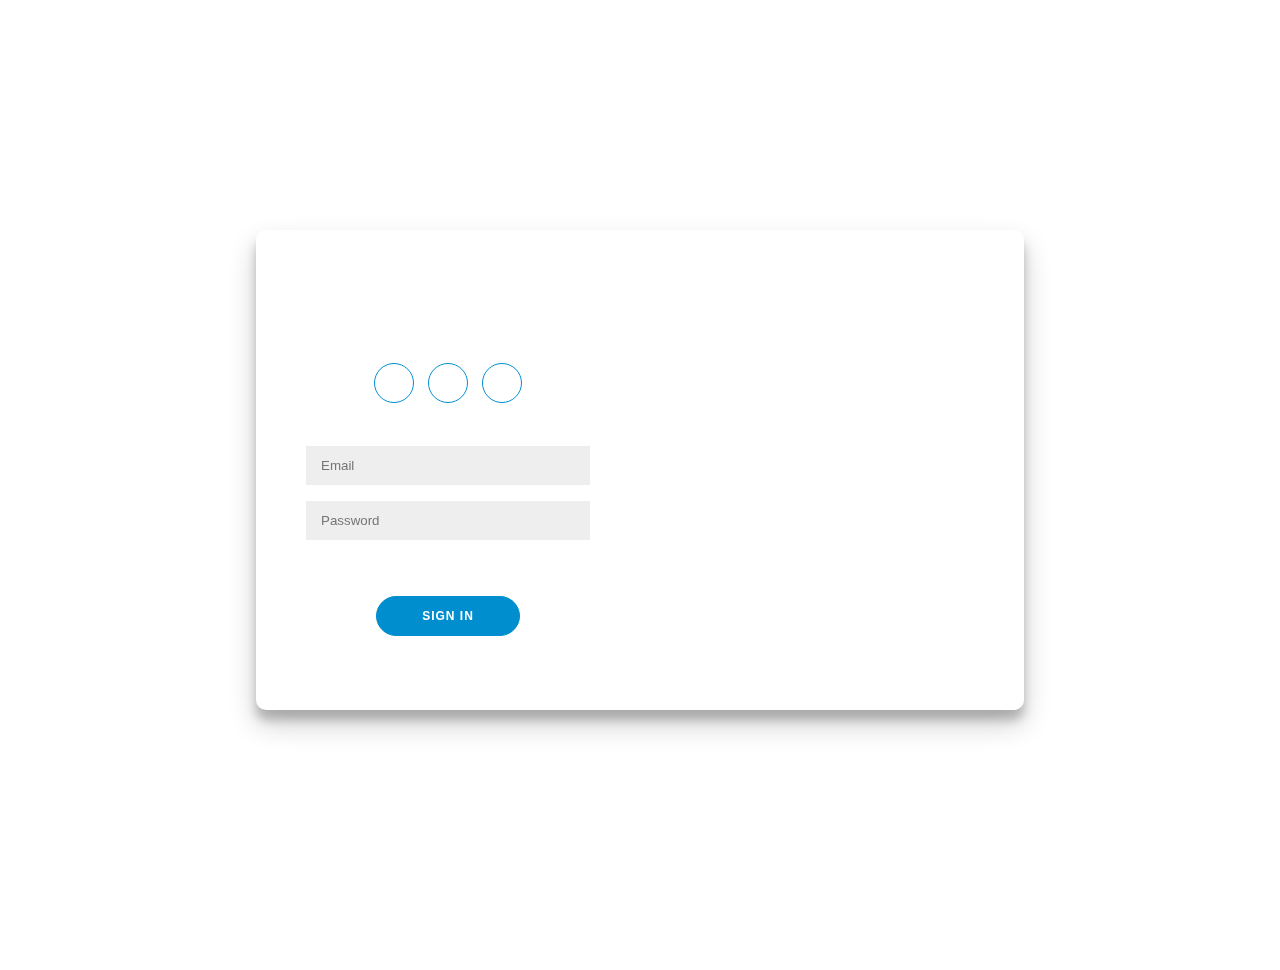
==== signin.html @ fac23c8a "Merge branch 'main' of https://github.com/nilarpan7/Diversion-2K25" ====
<!DOCTYPE html>
<html lang="en">

<head>
    <meta charset="UTF-8">
    <meta http-equiv="X-UA-Compatible" content="IE=edge">
    <meta name="viewport" content="width=device-width, initial-scale=1.0">
    <title>Login Radius - Signin/Signup</title>
    <link rel="stylesheet" href="https://use.fontawesome.com/releases/v5.8.1/css/all.css"
        integrity="sha384-50oBUHEmvpQ+1lW4y57PTFmhCaXp0ML5d60M1M7uH2+nqUivzIebhndOJK28anvf" crossorigin="anonymous">
    <style>
        @import url('https://fonts.googleapis.com/css?family=Montserrat:400,800');

* {
    box-sizing: border-box;
}

body {
    font-family: 'Montserrat', sans-serif;
    background-image: url("assets/images/mandir3.jpg");
    background-position: 50%;
    background-size: cover;
    background-repeat: no-repeat;
    display: flex;
    flex-direction: column;
    justify-content: center;
    align-items: center;
    height: 100vh;
    margin: -20px 0 50px;
	margin-top: 20px;
}

h1 {
    font-weight: bold;
    margin: 0;
}

p {
    font-size: 14px;
    font-weight: 100;
    line-height: 20px;
    letter-spacing: .5px;
    margin: 20px 0 30px;
}

span {
    
    font-size: 12px;
}

a {
    color: white;
    font-size: 14px;
    text-decoration: none;
    margin: 15px 0;
}

.container {
    background: rgba(248, 243, 243, 0.021);
    border-radius: 10px;
    box-shadow: 0 14px 28px rgba(0, 0, 0, .2), 0 10px 10px rgba(0, 0, 0, .2);
    position: relative;
    overflow: hidden;
    width: 768px;
    max-width: 100%;
    min-height: 480px;
}

.form-container form {
    background : rgba(248, 243, 243, 0.021);
    display: flex;
    flex-direction: column;
    padding:  0 50px;
    height: 100%;
    justify-content: center;
    align-items: center;
    text-align: center;
    color: white;
}

.social-container {
    margin: 20px 0;
}

.social-container a {
    border: 1px solid #008ecf;
    border-radius: 50%;
    display: inline-flex;
    justify-content: center;
    align-items: center;
    margin: 0 5px;
    height: 40px;
    width: 40px;
}

.form-container input {
    background: #eee;
    border: none;
    padding: 12px 15px;
    margin: 8px 0;
    width: 100%;
}

button {
    border-radius: 20px;
    border: 1px solid #008ecf;
    background: #008ecf;
    color: #fff;
    font-size: 12px;
    font-weight: bold;
    padding: 12px 45px;
    letter-spacing: 1px;
    text-transform: uppercase;
    transition: transform 80ms ease-in;
}

button:active {
    transform: scale(.95);
}

button:focus {
    outline: none;
}

button.ghost {
    background: transparent;
    border-color: #fff;
}

.form-container {
    position: absolute;
    top: 0;
    height: 100%;
    transition: all .6s ease-in-out;
}

.sign-in-container {
    left: 0;
    width: 50%;
    z-index: 2;
}

.sign-up-container {
    left: 0;
    width: 50%;
    z-index: 1;
    opacity: 0;
}

.overlay-container {
    position: absolute;
    top: 0;
    left: 50%;
    width: 50%;
    height: 100%;
    overflow: hidden;
    transition: transform .6s ease-in-out;
    z-index: 100;
    color: white;
}

.overlay {
    background: #ff416c;
    background: linear-gradient(to right,rgba(248, 243, 243, 0.021), rgba(248, 243, 243, 0.021)) no-repeat 0 0 / cover;
    color: #fff;
    position: relative;
    left: -100%;
    height: 100%;
    width: 200%;
    transform: translateY(0);
    transition: transform .6s ease-in-out;
}

.overlay-panel {
    position: absolute;
    top: 0;
    display: flex;
    flex-direction: column;
    justify-content: center;
    align-items: center;
    padding: 0 40px;
    height: 100%;
    width: 50%;
    text-align: center;
    transform: translateY(0);
    transition: transform .6s ease-in-out;
}

.overlay-right {
    right: 0;
    transform: translateY(0);
}

.overlay-left {
    transform: translateY(-20%);
}

/* Move signin to right */
.container.right-panel-active .sign-in-container {
    transform: translateY(100%);
}

/* Move overlay to left */
.container.right-panel-active .overlay-container {
    transform: translateX(-100%);
}

/* Bring signup over signin */
.container.right-panel-active .sign-up-container {
    transform: translateX(100%);
    opacity: 1;
    z-index: 5;
}

/* Move overlay back to right */
.container.right-panel-active .overlay {
    transform: translateX(50%);
}

/* Bring back the text to center */
.container.right-panel-active .overlay-left {
    transform: translateY(0);
}

/* Same effect for right */
.container.right-panel-active .overlay-right {
    transform: translateY(20%);
}

    </style>
</head>

<body>
    <div class="container" id="container">
        <div class="form-container sign-up-container">
            <form action="#">
                <h1>Create Account</h1>
                <div class="social-container">
                    <a href="https://www.facebook.com/" class="social"><i class="fab fa-facebook-f"></i></a>
                    <a href="https://accounts.google.com/v3/signin/identifier?authuser=0&continue=https%3A%2F%2Fmyaccount.google.com%2F%3Fhl%3Den%26utm_source%3DOGB%26utm_medium%3Dact%26gar%3DWzJd&ec=GAlAwAE&hl=en&service=accountsettings&flowName=GlifWebSignIn&flowEntry=AddSession&dsh=S1177420996%3A1738830211148824&ddm=1" class="social"><i class="fab fa-google-plus-g"></i></a>
                    <a href="https://in.linkedin.com/" class="social"><i class="fab fa-linkedin-in"></i></a>
                </div>
                <span>or use your email for registration</span>
                <input type="text" placeholder="Name" />
                <input type="email" placeholder="Email" />
                <input type="password" placeholder="Password" />
                <button>Sign Up</button>
            </form>
        </div>
        <div class="form-container sign-in-container">
            <form action="#">
                <h1>Sign in</h1>
                <div class="social-container">
                    <a href="https://www.facebook.com/" class="social"><i class="fab fa-facebook-f"></i></a>
                    <a href="https://accounts.google.com/v3/signin/identifier?authuser=0&continue=https%3A%2F%2Fmyaccount.google.com%2F%3Fhl%3Den%26utm_source%3DOGB%26utm_medium%3Dact%26gar%3DWzJd&ec=GAlAwAE&hl=en&service=accountsettings&flowName=GlifWebSignIn&flowEntry=AddSession&dsh=S1177420996%3A1738830211148824&ddm=1" class="social"><i class="fab fa-google-plus-g"></i></a>
                    <a href="https://in.linkedin.com/" class="social"><i class="fab fa-linkedin-in"></i></a>
                </div>
                <span>or use your account</span>
                <input type="email" placeholder="Email" />
                <input type="password" placeholder="Password" />
                <a href="#">Forgot your password?</a>
                <button>Sign In</button>
            </form>
        </div>
        <div class="overlay-container">
            <div class="overlay">
                <div class="overlay-panel overlay-left">
                    <h1>Welcome Back!</h1>
                    <p>To keep connected with us please signin with your personal info</p>
                    <button class="ghost" id="signIn">Sign In</button>
                </div>
                <div class="overlay-panel overlay-right">
                    <h1>Hello, Friend!</h1>
                    <p>Enter your personal details and start journey with us</p>
                    <button class="ghost" id="signUp">Sign Up</button>
                </div>
            </div>
        </div>
    </div>
    <script src="assets/js/main.js"></script>
</body>

</html>
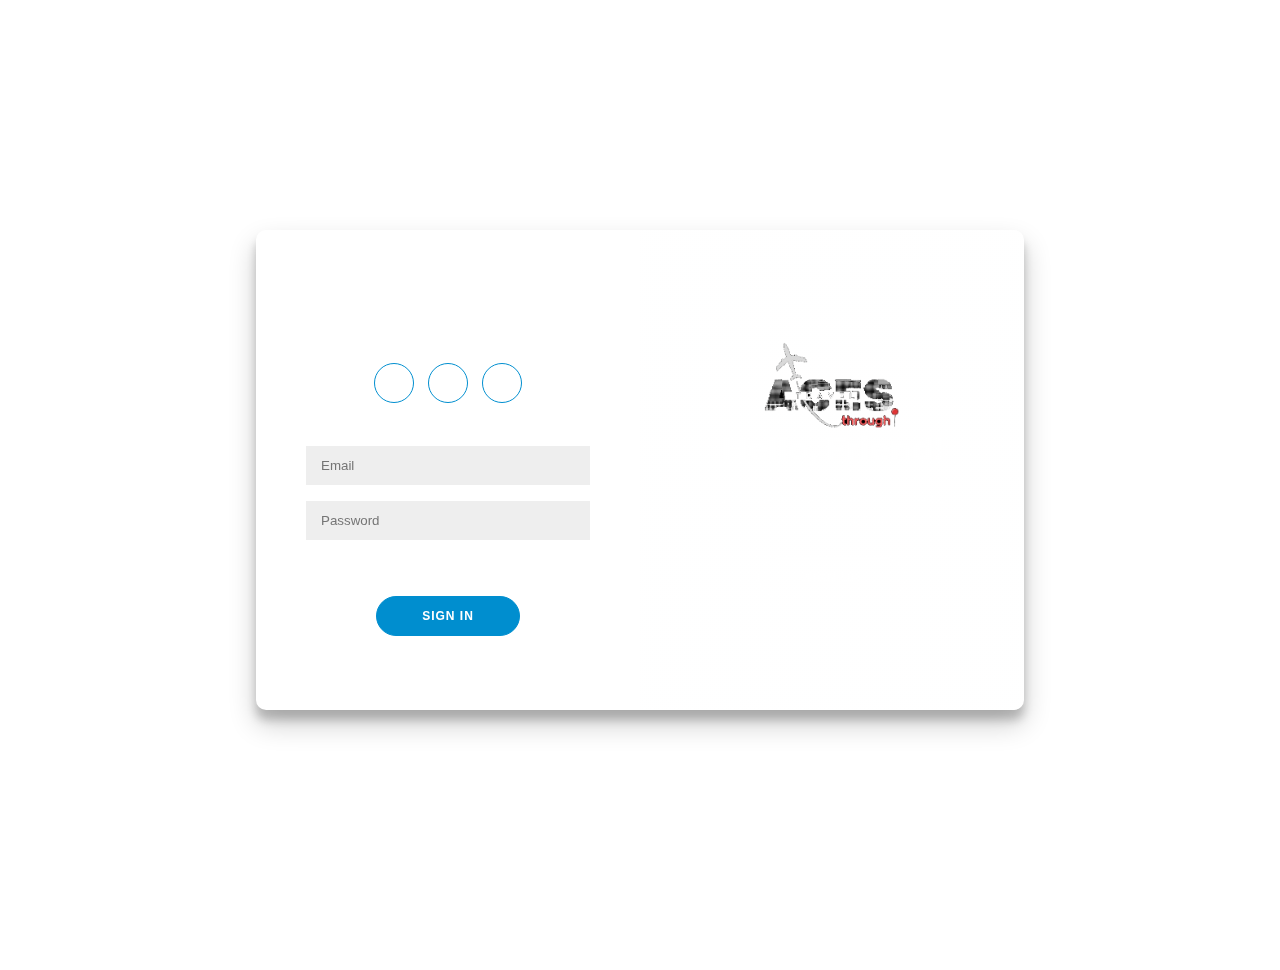
==== commit 299fc2e1: "Merge pull request #4 from Soumadeep1221/main" ====
--- a/signin.html
+++ b/signin.html
@@ -8,226 +8,8 @@
     <title>Login Radius - Signin/Signup</title>
     <link rel="stylesheet" href="https://use.fontawesome.com/releases/v5.8.1/css/all.css"
         integrity="sha384-50oBUHEmvpQ+1lW4y57PTFmhCaXp0ML5d60M1M7uH2+nqUivzIebhndOJK28anvf" crossorigin="anonymous">
-    <style>
-        @import url('https://fonts.googleapis.com/css?family=Montserrat:400,800');
-
-* {
-    box-sizing: border-box;
-}
-
-body {
-    font-family: 'Montserrat', sans-serif;
-    background-image: url("assets/images/mandir3.jpg");
-    background-position: 50%;
-    background-size: cover;
-    background-repeat: no-repeat;
-    display: flex;
-    flex-direction: column;
-    justify-content: center;
-    align-items: center;
-    height: 100vh;
-    margin: -20px 0 50px;
-	margin-top: 20px;
-}
-
-h1 {
-    font-weight: bold;
-    margin: 0;
-}
-
-p {
-    font-size: 14px;
-    font-weight: 100;
-    line-height: 20px;
-    letter-spacing: .5px;
-    margin: 20px 0 30px;
-}
-
-span {
-    
-    font-size: 12px;
-}
-
-a {
-    color: white;
-    font-size: 14px;
-    text-decoration: none;
-    margin: 15px 0;
-}
-
-.container {
-    background: rgba(248, 243, 243, 0.021);
-    border-radius: 10px;
-    box-shadow: 0 14px 28px rgba(0, 0, 0, .2), 0 10px 10px rgba(0, 0, 0, .2);
-    position: relative;
-    overflow: hidden;
-    width: 768px;
-    max-width: 100%;
-    min-height: 480px;
-}
-
-.form-container form {
-    background : rgba(248, 243, 243, 0.021);
-    display: flex;
-    flex-direction: column;
-    padding:  0 50px;
-    height: 100%;
-    justify-content: center;
-    align-items: center;
-    text-align: center;
-    color: white;
-}
-
-.social-container {
-    margin: 20px 0;
-}
-
-.social-container a {
-    border: 1px solid #008ecf;
-    border-radius: 50%;
-    display: inline-flex;
-    justify-content: center;
-    align-items: center;
-    margin: 0 5px;
-    height: 40px;
-    width: 40px;
-}
-
-.form-container input {
-    background: #eee;
-    border: none;
-    padding: 12px 15px;
-    margin: 8px 0;
-    width: 100%;
-}
-
-button {
-    border-radius: 20px;
-    border: 1px solid #008ecf;
-    background: #008ecf;
-    color: #fff;
-    font-size: 12px;
-    font-weight: bold;
-    padding: 12px 45px;
-    letter-spacing: 1px;
-    text-transform: uppercase;
-    transition: transform 80ms ease-in;
-}
-
-button:active {
-    transform: scale(.95);
-}
-
-button:focus {
-    outline: none;
-}
-
-button.ghost {
-    background: transparent;
-    border-color: #fff;
-}
-
-.form-container {
-    position: absolute;
-    top: 0;
-    height: 100%;
-    transition: all .6s ease-in-out;
-}
-
-.sign-in-container {
-    left: 0;
-    width: 50%;
-    z-index: 2;
-}
-
-.sign-up-container {
-    left: 0;
-    width: 50%;
-    z-index: 1;
-    opacity: 0;
-}
-
-.overlay-container {
-    position: absolute;
-    top: 0;
-    left: 50%;
-    width: 50%;
-    height: 100%;
-    overflow: hidden;
-    transition: transform .6s ease-in-out;
-    z-index: 100;
-    color: white;
-}
-
-.overlay {
-    background: #ff416c;
-    background: linear-gradient(to right,rgba(248, 243, 243, 0.021), rgba(248, 243, 243, 0.021)) no-repeat 0 0 / cover;
-    color: #fff;
-    position: relative;
-    left: -100%;
-    height: 100%;
-    width: 200%;
-    transform: translateY(0);
-    transition: transform .6s ease-in-out;
-}
-
-.overlay-panel {
-    position: absolute;
-    top: 0;
-    display: flex;
-    flex-direction: column;
-    justify-content: center;
-    align-items: center;
-    padding: 0 40px;
-    height: 100%;
-    width: 50%;
-    text-align: center;
-    transform: translateY(0);
-    transition: transform .6s ease-in-out;
-}
-
-.overlay-right {
-    right: 0;
-    transform: translateY(0);
-}
-
-.overlay-left {
-    transform: translateY(-20%);
-}
-
-/* Move signin to right */
-.container.right-panel-active .sign-in-container {
-    transform: translateY(100%);
-}
-
-/* Move overlay to left */
-.container.right-panel-active .overlay-container {
-    transform: translateX(-100%);
-}
-
-/* Bring signup over signin */
-.container.right-panel-active .sign-up-container {
-    transform: translateX(100%);
-    opacity: 1;
-    z-index: 5;
-}
-
-/* Move overlay back to right */
-.container.right-panel-active .overlay {
-    transform: translateX(50%);
-}
-
-/* Bring back the text to center */
-.container.right-panel-active .overlay-left {
-    transform: translateY(0);
-}
-
-/* Same effect for right */
-.container.right-panel-active .overlay-right {
-    transform: translateY(20%);
-}
-
-    </style>
+    <link rel="shortcut icon" href="assets/images/Logo.png" type="image/x-icon">
+    <link rel="stylesheet" href="assets/css/signin.css">
 </head>
 
 <body>
@@ -265,11 +47,13 @@
         <div class="overlay-container">
             <div class="overlay">
                 <div class="overlay-panel overlay-left">
+                    <img src="assets/images/Logo.png" width="45%" alt="logo">
                     <h1>Welcome Back!</h1>
                     <p>To keep connected with us please signin with your personal info</p>
                     <button class="ghost" id="signIn">Sign In</button>
                 </div>
                 <div class="overlay-panel overlay-right">
+                    <img src="assets/images/Logo.png" width="45%" alt="logo">
                     <h1>Hello, Friend!</h1>
                     <p>Enter your personal details and start journey with us</p>
                     <button class="ghost" id="signUp">Sign Up</button>
--- a/assets/css/signin.css
+++ b/assets/css/signin.css
@@ -0,0 +1,217 @@
+@import url('https://fonts.googleapis.com/css?family=Montserrat:400,800');
+
+* {
+    box-sizing: border-box;
+}
+
+body {
+    font-family: 'Montserrat', sans-serif;
+    background-image: url("/assets/images/mandir3.jpg");
+    background-position: 50%;
+    background-size: cover;
+    background-repeat: no-repeat;
+    display: flex;
+    flex-direction: column;
+    justify-content: center;
+    align-items: center;
+    height: 100vh;
+    margin: -20px 0 50px;
+	margin-top: 20px;
+}
+
+h1 {
+    font-weight: bold;
+    margin: 0;
+}
+
+p {
+    font-size: 14px;
+    font-weight: 100;
+    line-height: 20px;
+    letter-spacing: .5px;
+    margin: 20px 0 30px;
+}
+
+span {
+    
+    font-size: 12px;
+}
+
+a {
+    color: white;
+    font-size: 14px;
+    text-decoration: none;
+    margin: 15px 0;
+}
+
+.container {
+    background: rgba(248, 243, 243, 0.021);
+    border-radius: 10px;
+    box-shadow: 0 14px 28px rgba(0, 0, 0, .2), 0 10px 10px rgba(0, 0, 0, .2);
+    position: relative;
+    overflow: hidden;
+    width: 768px;
+    max-width: 100%;
+    min-height: 480px;
+}
+
+.form-container form {
+    background : rgba(248, 243, 243, 0.021);
+    display: flex;
+    flex-direction: column;
+    padding:  0 50px;
+    height: 100%;
+    justify-content: center;
+    align-items: center;
+    text-align: center;
+    color: white;
+}
+
+.social-container {
+    margin: 20px 0;
+}
+
+.social-container a {
+    border: 1px solid #008ecf;
+    border-radius: 50%;
+    display: inline-flex;
+    justify-content: center;
+    align-items: center;
+    margin: 0 5px;
+    height: 40px;
+    width: 40px;
+}
+
+.form-container input {
+    background: #eee;
+    border: none;
+    padding: 12px 15px;
+    margin: 8px 0;
+    width: 100%;
+}
+
+button {
+    border-radius: 20px;
+    border: 1px solid #008ecf;
+    background: #008ecf;
+    color: #fff;
+    font-size: 12px;
+    font-weight: bold;
+    padding: 12px 45px;
+    letter-spacing: 1px;
+    text-transform: uppercase;
+    transition: transform 80ms ease-in;
+}
+
+button:active {
+    transform: scale(.95);
+}
+
+button:focus {
+    outline: none;
+}
+
+button.ghost {
+    background: transparent;
+    border-color: #fff;
+}
+
+.form-container {
+    position: absolute;
+    top: 0;
+    height: 100%;
+    transition: all .6s ease-in-out;
+}
+
+.sign-in-container {
+    left: 0;
+    width: 50%;
+    z-index: 2;
+}
+
+.sign-up-container {
+    left: 0;
+    width: 50%;
+    z-index: 1;
+    opacity: 0;
+}
+
+.overlay-container {
+    position: absolute;
+    top: 0;
+    left: 50%;
+    width: 50%;
+    height: 100%;
+    overflow: hidden;
+    transition: transform .6s ease-in-out;
+    z-index: 100;
+    color: white;
+}
+
+.overlay {
+    background: #ff416c;
+    background: linear-gradient(to right,rgba(248, 243, 243, 0.021), rgba(248, 243, 243, 0.021)) no-repeat 0 0 / cover;
+    color: #fff;
+    position: relative;
+    left: -100%;
+    height: 100%;
+    width: 200%;
+    transform: translateY(0);
+    transition: transform .6s ease-in-out;
+}
+
+.overlay-panel {
+    position: absolute;
+    top: 0;
+    display: flex;
+    flex-direction: column;
+    justify-content: center;
+    align-items: center;
+    padding: 0 40px;
+    height: 100%;
+    width: 50%;
+    text-align: center;
+    transform: translateY(0);
+    transition: transform .6s ease-in-out;
+}
+
+.overlay-right {
+    right: 0;
+    transform: translateY(0);
+}
+
+.overlay-left {
+    transform: translateY(-20%);
+}
+
+/* Move signin to right */
+.container.right-panel-active .sign-in-container {
+    transform: translateY(100%);
+}
+
+/* Move overlay to left */
+.container.right-panel-active .overlay-container {
+    transform: translateX(-100%);
+}
+
+/* Bring signup over signin */
+.container.right-panel-active .sign-up-container {
+    transform: translateX(100%);
+    opacity: 1;
+    z-index: 5;
+}
+
+/* Move overlay back to right */
+.container.right-panel-active .overlay {
+    transform: translateX(50%);
+}
+
+/* Bring back the text to center */
+.container.right-panel-active .overlay-left {
+    transform: translateY(0);
+}
+
+/* Same effect for right */
+.container.right-panel-active .overlay-right {
+    transform: translateY(20%);
+}
